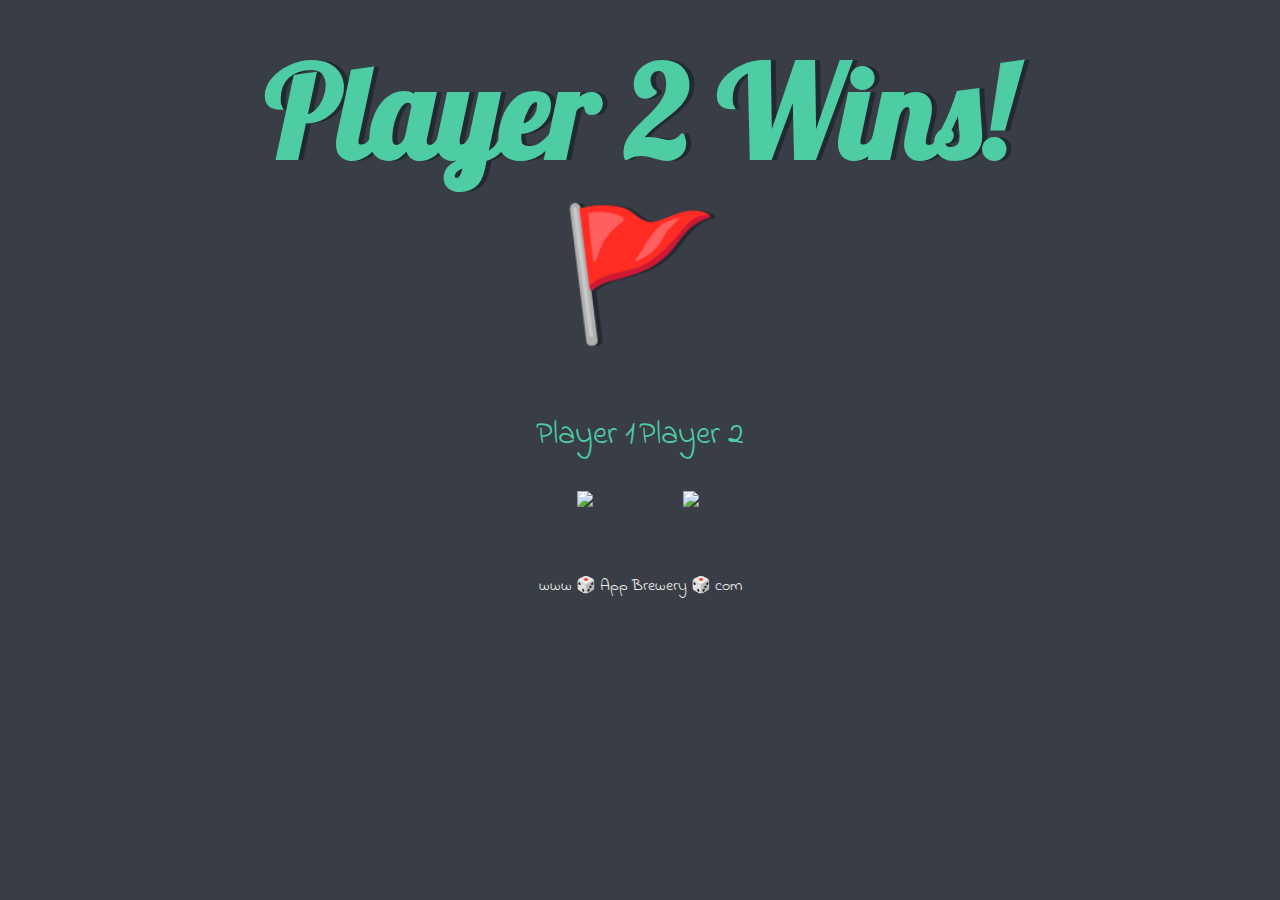
==== index.html @ b7d9bb57 "Rename dicee.html to index.html" ====
<!DOCTYPE html>
<html lang="en" dir="ltr">
  <head>
    <meta charset="utf-8" />
    <title>Dicee</title>
    <link rel="stylesheet" href="styles.css" />
    <link
      href="https://fonts.googleapis.com/css?family=Indie+Flower|Lobster"
      rel="stylesheet"
    />
  </head>
  <body>
    <div class="container">
      <h1>Refresh Me</h1>

      <div class="dice">
        <p>Player 1</p>
        <img class="img1" src="./images/dice6.png" />
      </div>

      <div class="dice">
        <p>Player 2</p>
        <img class="img2" src="./images/dice6.png" />
      </div>
    </div>
    <script src="java.js" charset="utf-8"></script>
    <footer>www 🎲 App Brewery 🎲 com</footer>

  </body>
</html>
---- styles.css ----
.container {
  width: 70%;
  margin: auto;
  text-align: center;
}

.dice {
  text-align: center;
  display: inline-block;

}

body {
  background-color: #393E46;
}

h1 {
  margin: 30px;
  font-family: 'Lobster', cursive;
  text-shadow: 5px 0 #232931;
  font-size: 8rem;
  color: #4ECCA3;
}

p {
  font-size: 2rem;
  color: #4ECCA3;
  font-family: 'Indie Flower', cursive;
}

img {
  width: 80%;
}

footer {
  margin-top: 5%;
  color: #EEEEEE;
  text-align: center;
  font-family: 'Indie Flower', cursive;

}
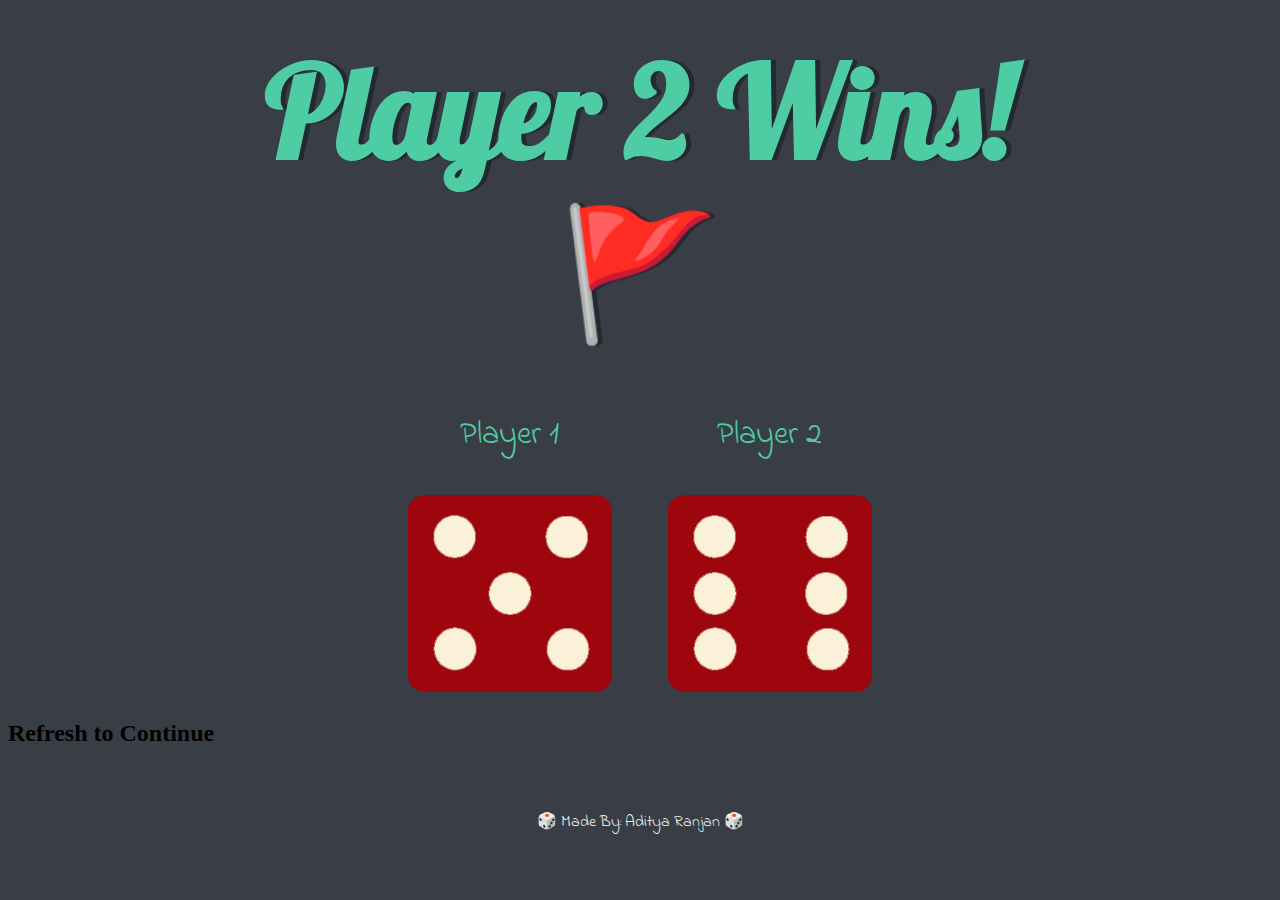
==== commit d596cea8: "Update index.html" ====
--- a/index.html
+++ b/index.html
@@ -23,8 +23,11 @@
         <img class="img2" src="./images/dice6.png" />
       </div>
     </div>
+    <div class="refresh">
+    <h2>Refresh to Continue</h2>
+    </div>
     <script src="java.js" charset="utf-8"></script>
-    <footer>www 🎲 App Brewery 🎲 com</footer>
+    <footer> 🎲 Made By: Aditya Ranjan 🎲 </footer>
 
   </body>
 </html>
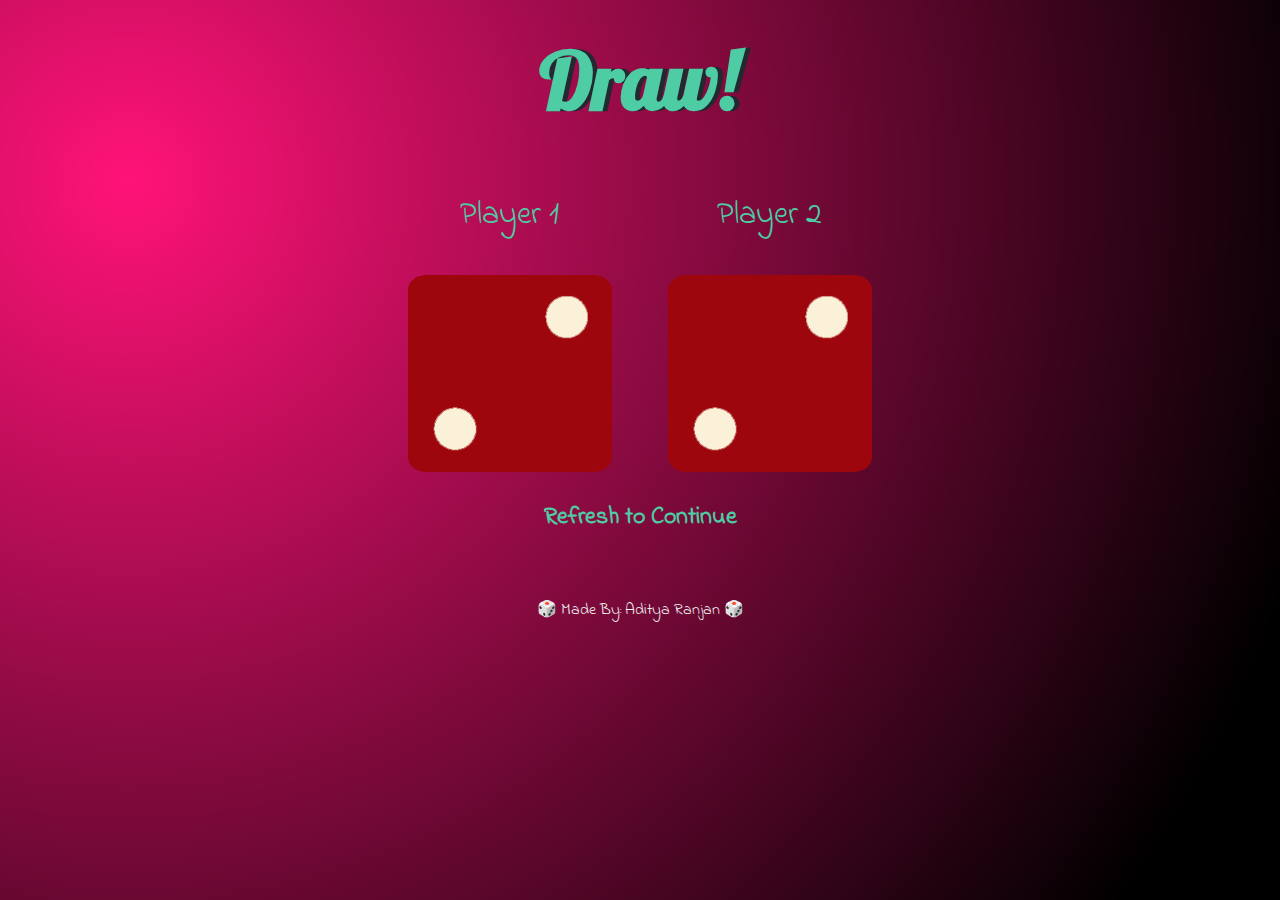
==== commit 5016955b: "Update index.html" ====
--- a/index.html
+++ b/index.html
@@ -2,7 +2,7 @@
 <html lang="en" dir="ltr">
   <head>
     <meta charset="utf-8" />
-    <title>Dicee</title>
+    <title>Dice Game</title>
     <link rel="stylesheet" href="styles.css" />
     <link
       href="https://fonts.googleapis.com/css?family=Indie+Flower|Lobster"
--- a/styles.css
+++ b/styles.css
@@ -11,14 +11,15 @@
 }
 
 body {
-  background-color: #393E46;
+  background: radial-gradient(circle at 10% 20%, rgb(255, 19, 120) 0%, rgb(0, 0, 0) 90.5%);
+  background-attachment: fixed;
 }
 
 h1 {
   margin: 30px;
   font-family: 'Lobster', cursive;
   text-shadow: 5px 0 #232931;
-  font-size: 8rem;
+  font-size: 5rem;
   color: #4ECCA3;
 }
 
@@ -39,3 +40,35 @@
   font-family: 'Indie Flower', cursive;
 
 }
+
+.refresh{
+  text-align: center;
+  color: #4ECCA3;
+  font-family: 'Indie Flower', cursive;
+}
+
+@media (max-width: 896px) {
+
+  h1 {
+    margin: 1rem ;
+    font-family: 'Lobster', cursive;
+    text-shadow: 5px 0 #232931;
+    font-size: 5rem;
+    color: #4ECCA3;
+  }
+
+  .dice {
+    text-align: center;
+    display: block;
+  
+  }
+
+  img {
+    width: 50%;
+  }
+
+  body {
+    height: 100%;
+    width: 100%;
+  }
+}
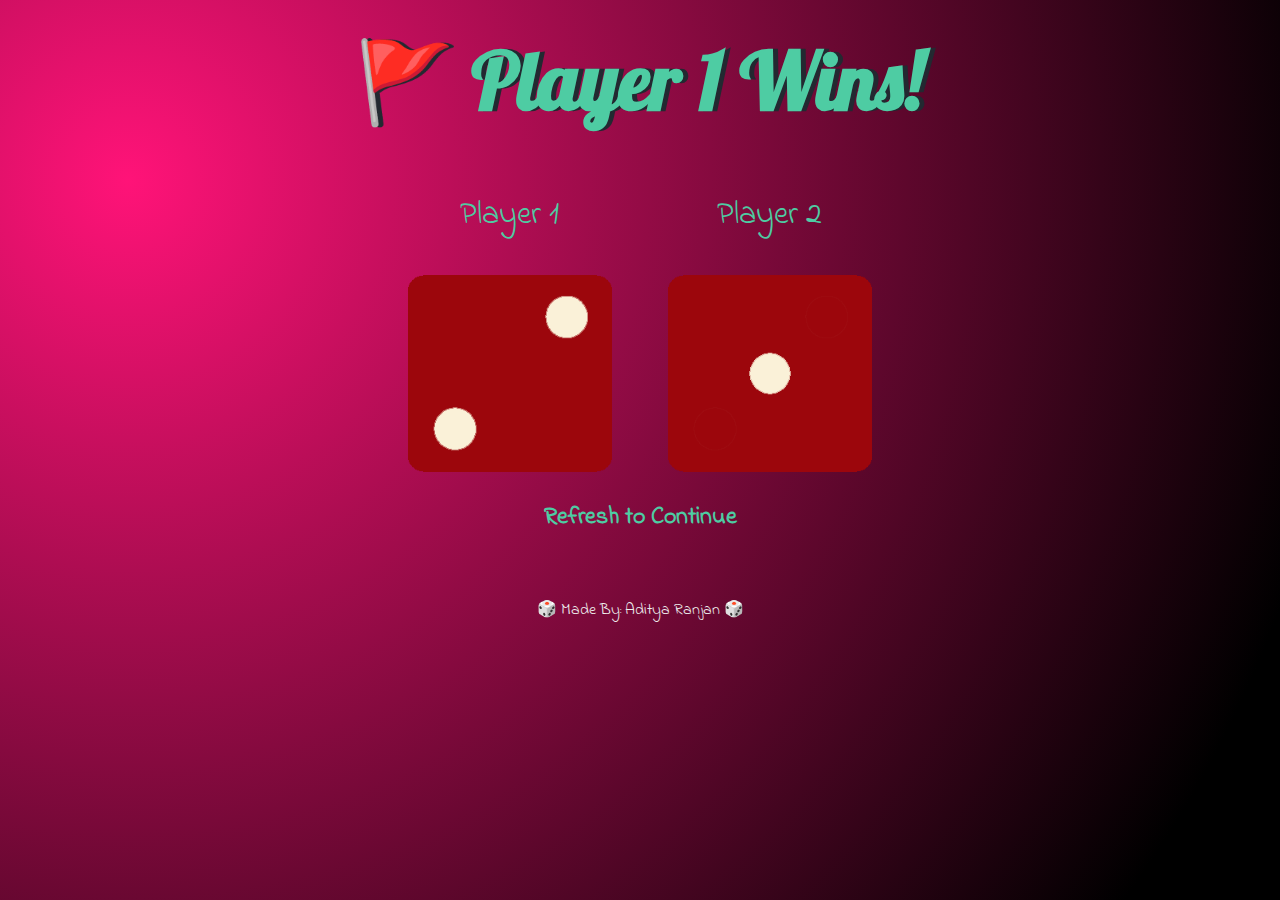
==== commit 5ca0f9f4: "Update index.html" ====
--- a/index.html
+++ b/index.html
@@ -2,6 +2,7 @@
 <html lang="en" dir="ltr">
   <head>
     <meta charset="utf-8" />
+    <meta name="viewport" content="initial-scale=1, maximum-scale=1">
     <title>Dice Game</title>
     <link rel="stylesheet" href="styles.css" />
     <link
--- a/styles.css
+++ b/styles.css
@@ -59,12 +59,13 @@
 
   .dice {
     text-align: center;
-    display: block;
+    display: inline;
   
   }
 
   img {
-    width: 50%;
+    height: 40%;
+    align-self: center;
   }
 
   body {
